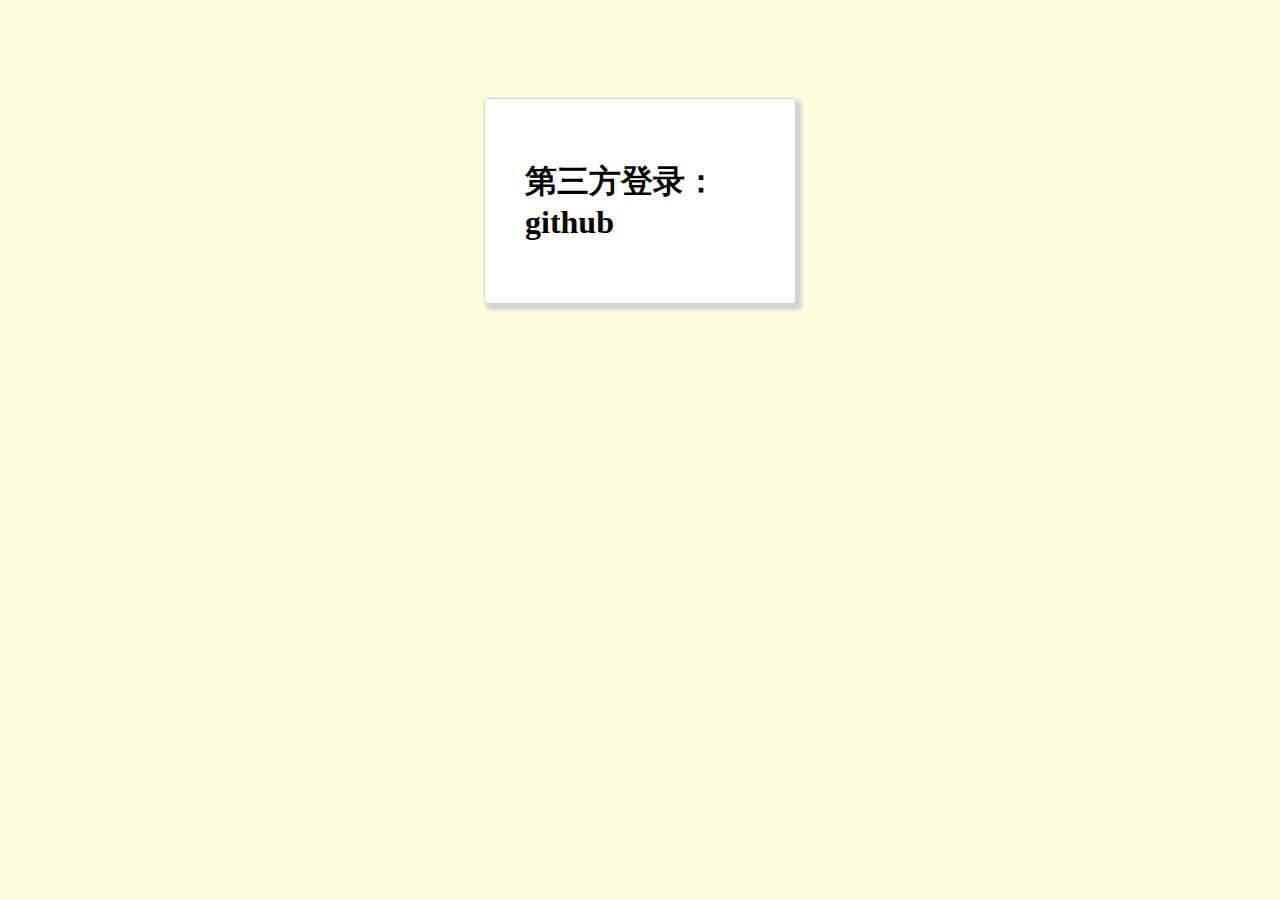
==== github-login/index.html @ b8538629 "feat: github第三方登录" ====
<!DOCTYPE html>
<html>

<head>
    <meta charset="utf-8">
    <meta name="viewport" content="width=device-width, initial-scale=1.0, minimum-scale=1.0, maximum-scale=1.0, user-scalable=no">
    <link href="../style/login.css" type="text/css" rel="stylesheet">
    <script src="../js/github-login.js" type="text/javascript" defer></script>
    <title>登录</title>
</head>

<body>
    <div id="board">
        <h1>第三方登录：github</h1>
    </div>
</body>

</html>
---- style/login.css ----
body {
    background-color: lightyellow;
    padding: 10vh 0 0 0;
    display: flex;
    flex-direction: column;
    align-items: center;
}

input {
    border-radius: 3px;
    padding-left: 36px;
    width: 200px;
    height: 36px;
    font-size: 20px;
}

input:focus {
    box-shadow: 0px 0px 4px 2px dodgerblue;
}

.button {
    background-color: dodgerblue;
    color: white;
    border-radius: 5px;
    width: 240px;
    height: 36px;
    display: flex;
    align-items: center;
    justify-content: center;
    text-decoration: none;
}

.button:hover {
    background-color: blue;
}

#board {
    background-color: white;
    display: flex;
    flex-direction: column;
    align-items: center;
    padding: 40px;
    width: 230px;
    border: 1px solid lightgrey;
    border-radius: 3px;
    box-shadow: 4px 4px 4px 2px lightgrey;
}

#form {
    display: flex;
    flex-direction: column;
    align-items: center;
    justify-content: center;
}

#form>* {
    margin: 6px;
}

#username {
    background: url('../image/user.png') no-repeat;
    background-size: 42px;
}

#password {
    background: url('../image/lock.png') no-repeat;
    background-size: 42px;
}

#passwordRep {
    background: url('../image/lock.png') no-repeat;
    background-size: 42px;
}
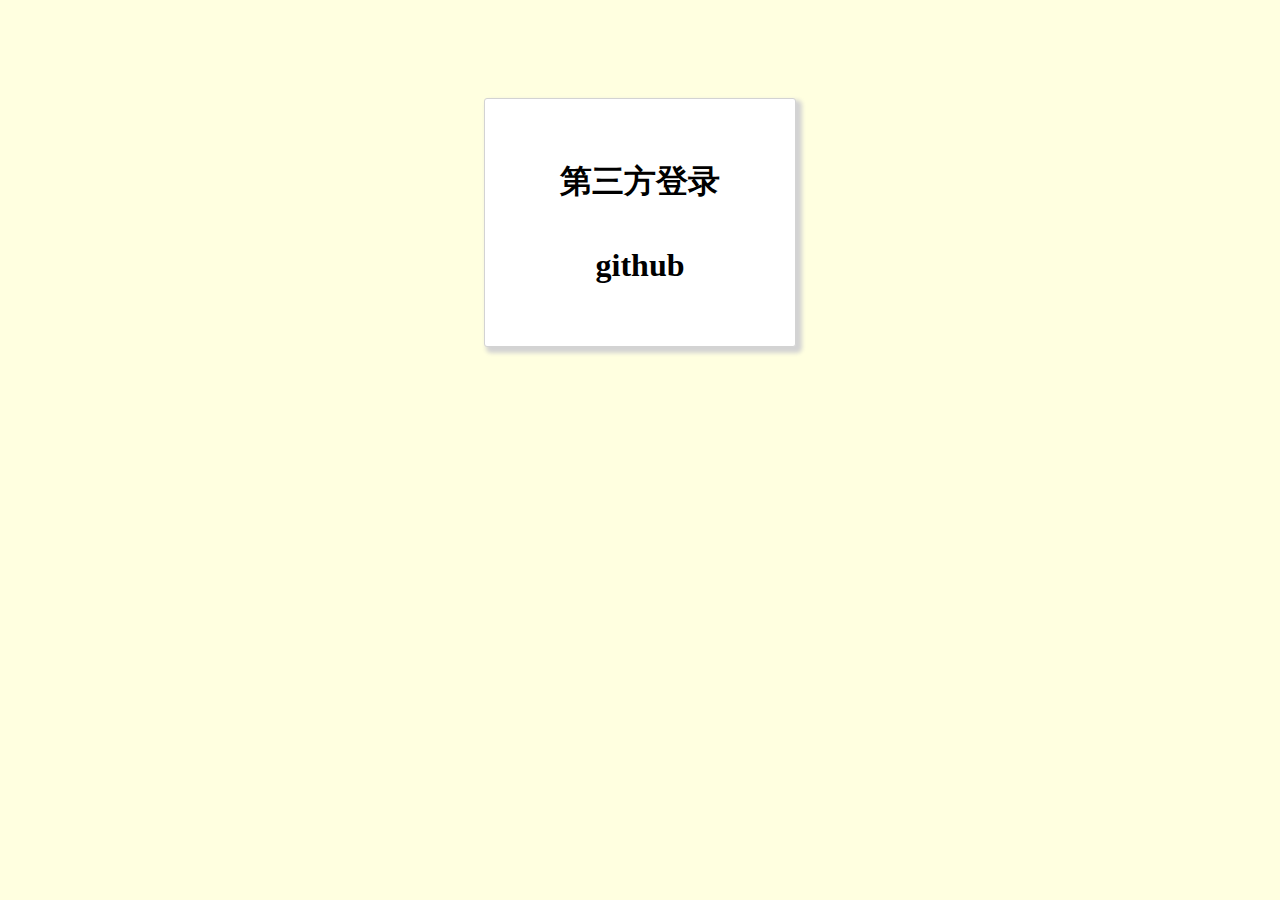
==== commit fc49e2e9: "feat: 更改页面排版" ====
--- a/github-login/index.html
+++ b/github-login/index.html
@@ -11,7 +11,8 @@
 
 <body>
     <div id="board">
-        <h1>第三方登录：github</h1>
+        <h1>第三方登录</h1>
+        <h1>github</h1>
     </div>
 </body>
 
